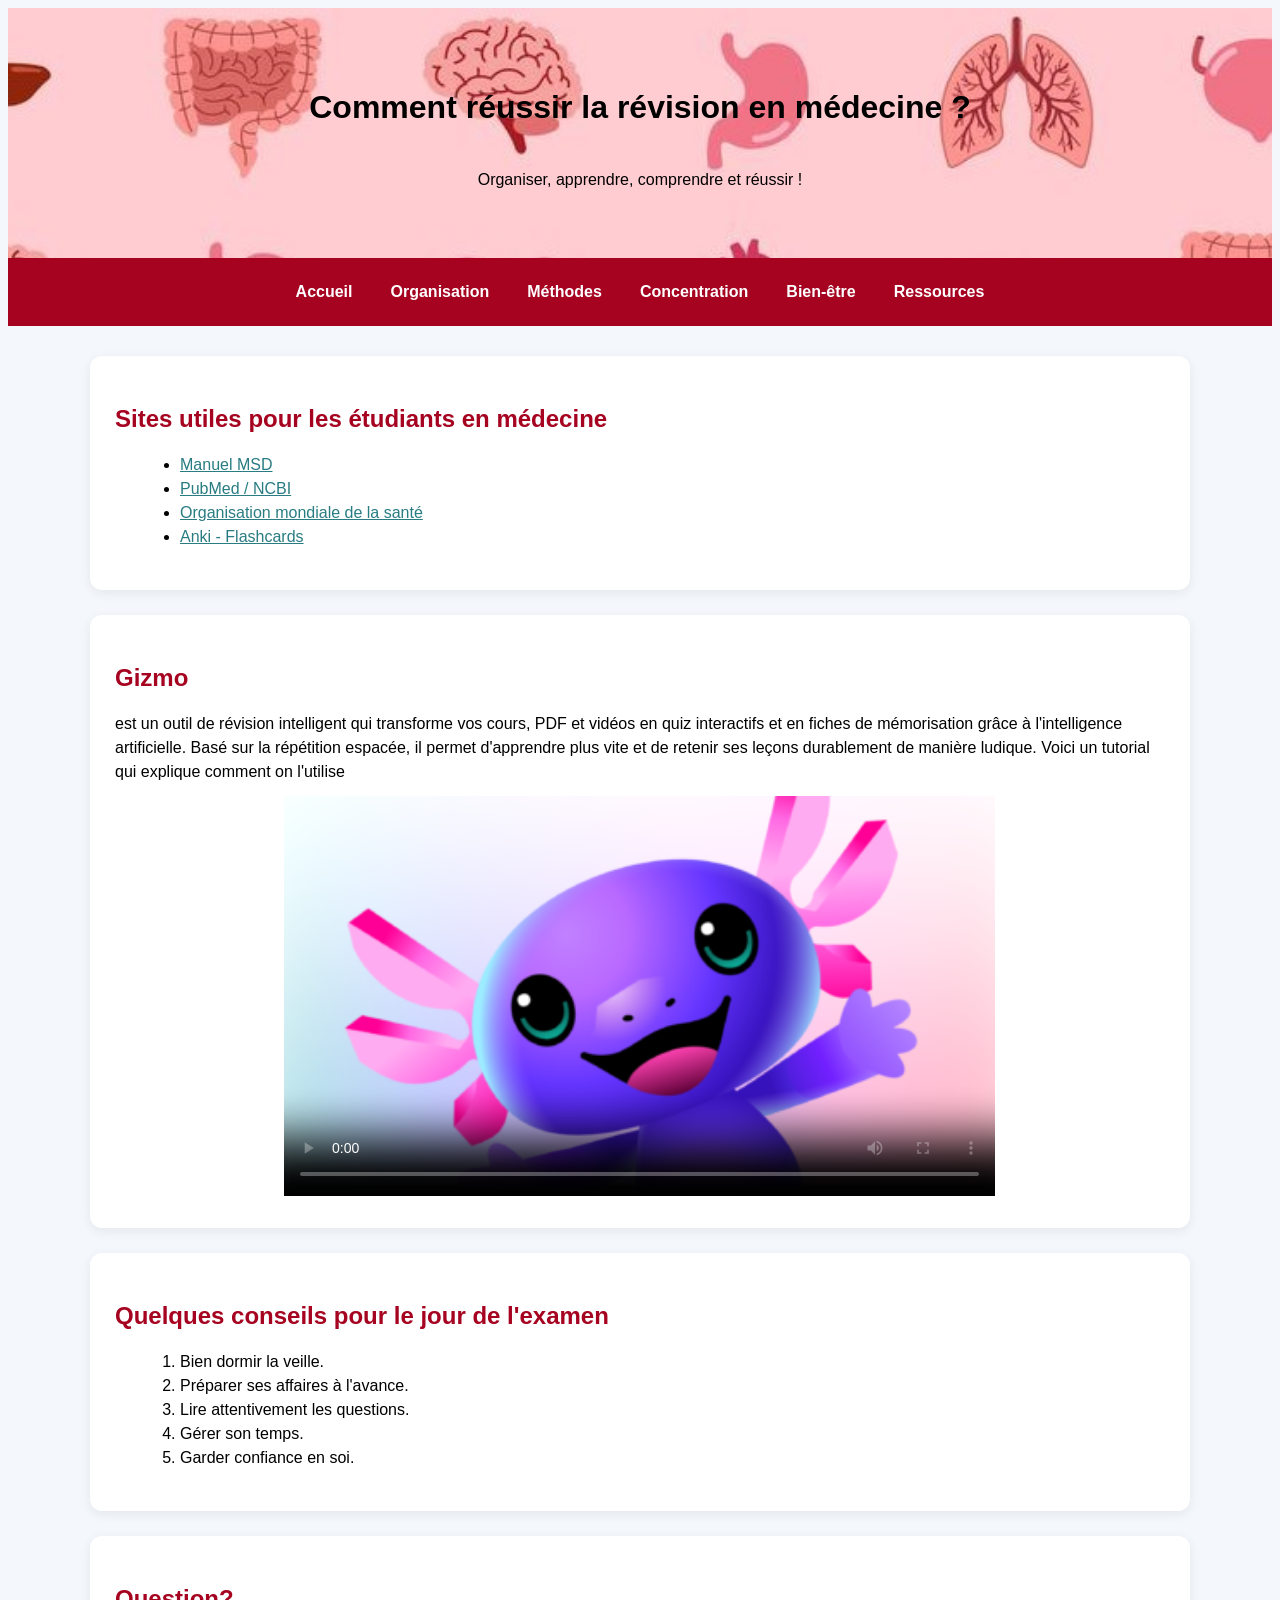
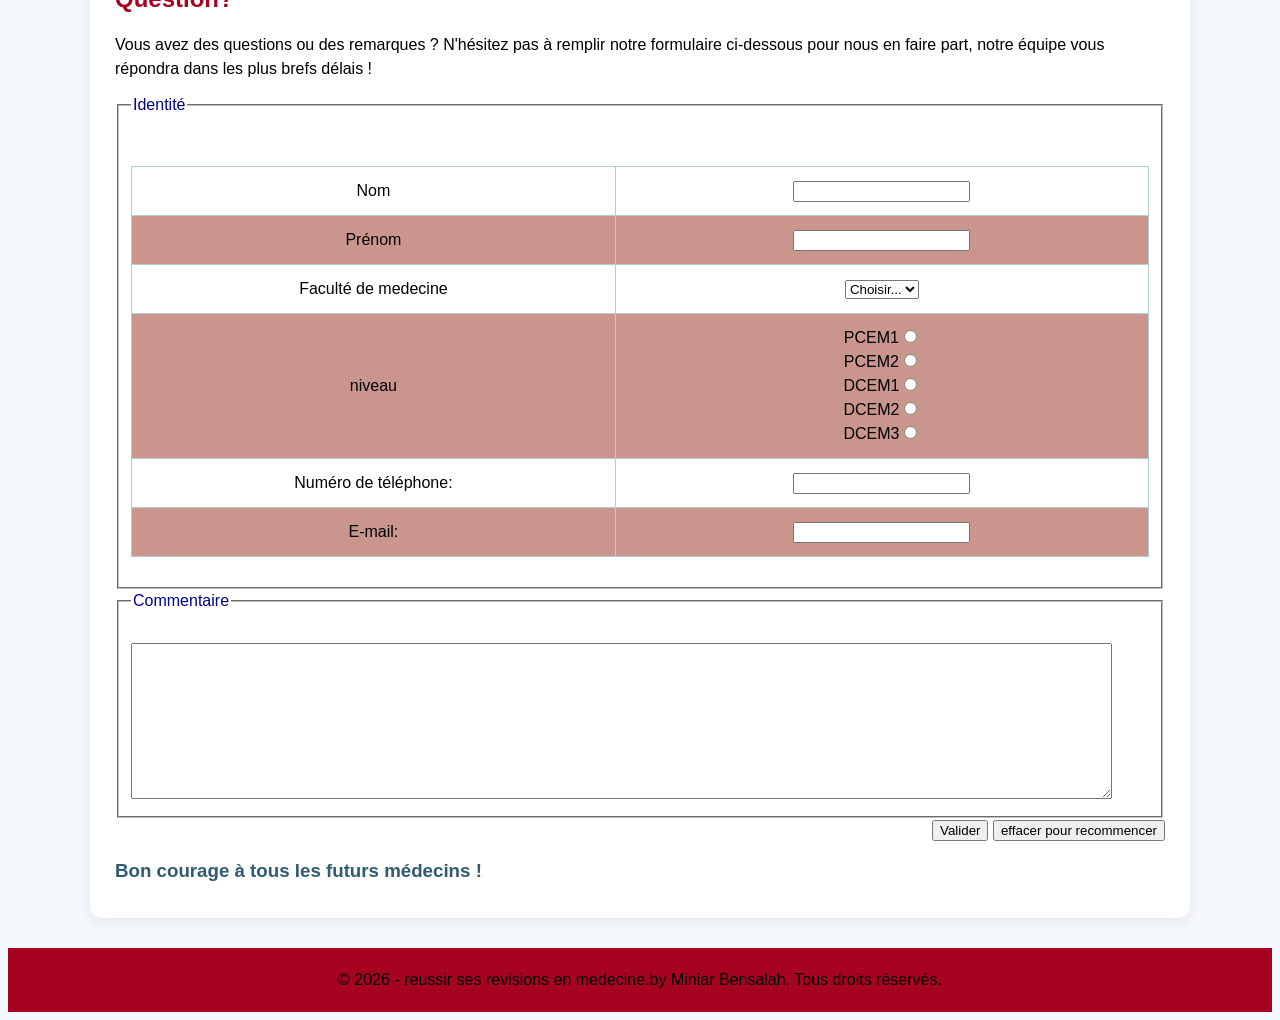
==== page5.html @ aaf3cce7 "Add files via upload" ====
<!DOCTYPE html>
<html>
<head>
<meta charset="UTF-8">
<title>page5</title>
<link rel="stylesheet" href="style.css">
</head>
<body>

<header>
  <h1>Comment réussir la  révision en médecine ?</h1>
    <p>Organiser, apprendre, comprendre et réussir !</p>
</header>

<nav>
<a href="index.html">Accueil</a>
<a href="page1.html">Organisation</a>
<a href="page2.html">Méthodes</a>
<a href="page3.html">Concentration</a>
<a href="page4.html">Bien-être</a>
<a href="page5.html">Ressources</a>
</nav>

<div class="container">

<section>
<h2>Sites utiles pour les étudiants en médecine</h2>

<ul>
<li>
<a href="https://www.msdmanuals.com/fr"
target="_blank">Manuel MSD</a>
</li>

<li>
<a href="https://www.ncbi.nlm.nih.gov/"
target="_blank">PubMed / NCBI</a>
</li>

<li>
<a href="https://www.who.int/fr"
target="_blank">Organisation mondiale de la santé</a>
</li>

<li>
<a href="https://www.ankiweb.net/"
target="_blank">Anki - Flashcards</a>
</li>
</ul>
</section>



<section>
<h2>Gizmo</h2>
<p>
est un outil de révision intelligent qui transforme vos cours, PDF et vidéos en quiz interactifs et en fiches de mémorisation grâce à l'intelligence artificielle. Basé sur la répétition espacée, il permet d'apprendre plus vite et de retenir ses leçons durablement de manière ludique.
Voici un tutorial qui explique comment on l'utilise
</p>

<center><video controls poster="multimedia/gizmo-poster.png"> 
<source src="multimedia/gizmo.mp4" type="video/mp4" >

</video></center>
</section>

<section>
<h2>Quelques conseils pour le jour de l'examen</h2>
<ol>
<li>Bien dormir la veille.</li>
<li>Préparer ses affaires à l'avance.</li>
<li>Lire attentivement les questions.</li>
<li>Gérer son temps.</li>
<li>Garder confiance en soi.</li>
</ol>
</section>

<section>
<h2>Question?</h2>
<p>
Vous avez des questions ou des remarques ? N'hésitez pas à remplir notre formulaire ci-dessous pour nous en faire part, notre équipe vous répondra dans les plus brefs délais !
</p>
<fieldset>
            <legend style="color:darkblue;">Identité</legend>
            <table>
          
  
            <tr>
                <td><label>Nom</label></td><td><input type="text" name="nom" required></td>
            </tr>
            <tr>
                <td><label>Prénom</label></td><td><input type="text" name="P" required></td>
            </tr>
          
               <tr>
                <td><label>Faculté de medecine</label></td>
                   <td> <select name="sel" size="1">
                        <option>Choisir...</option>
                        <option>Sfax</option>
                        <option>Tunis</option>
                        <option>Sousse</option>
                        <option>Monastir</option>
                    </select></td></tr><br>
                     <tr>
                <td><label>	niveau</label></td>
                <td>PCEM1<input type="Radio" name="Civilité"><br>
                PCEM2<input type="Radio" name="Civilité"><br>
                DCEM1<input type="Radio" name="Civilité"><br>
                DCEM2<input type="Radio" name="Civilité"><br>
                DCEM3<input type="Radio" name="Civilité"></td>
            </tr>
               
                <tr>
                    <td><label>Numéro de téléphone:</label></td><td><input type="" name="tel" maxlength="8" pattern="[0-9]{8}" required></td>
                </tr>
                <tr>
                <td><label>E-mail:</label></td><td><input type="Email" name="Email" required></td>
            </tr>
            </table>
        </fieldset>
        <fieldset>
            <legend style="color:darkblue;">Commentaire</legend><br>
        <textarea name="tex" rows="10" cols="120"></textarea>
        </fieldset>
        <div style="text-align: right;">
            <input type="submit" name="bouton" value="Valider">
            <input type="reset" name="bouton2" value="effacer pour recommencer" >
        </div>


<h3>Bon courage à tous les futurs médecins !</h3>
</section>

</div>

<footer>&copy; 2026 - reussir ses revisions en medecine.by Miniar Bensalah. Tous droits réservés.</footer>
</footer>

</body>
</html>
---- style.css ----
#I7{
    height:400px;
    width:600px;
     object-fit: cover;
    border-radius: 10px

}
#I9{
    float:right;
    height:300px;
    width:550px;
     object-fit: cover;
    border-radius: 10px
}
}

 * {
    margin: 0;
    padding: 0;
    box-sizing: border-box;
}

body {
    font-family:arial;
    background-color: #f4f7fb;
    color:black;
    line-height: 1.5;
}

header {
    background-image:url("images/header.jpeg") ;
    color:black;
    text-align: center;
   
    background-size:cover;
    height:250px;
   

    display: flex;
    flex-direction: column;
    justify-content: center;
    align-items: center;
    text-align: center;
    color: black;
}

header h1 {
    animation: bouger 3s infinite alternate;
}

@keyframes bouger {
    from { transform: translateX(-20px); }
    to { transform: translateX(20px); }
}

nav {
    background-color:#A60321 ;
    display: flex;
    justify-content: center;
    flex-wrap: wrap;
    padding: 12px;
    gap: 8px;
}

nav a {
    color: white;
    text-decoration: none;
    padding: 10px 15px;
    border-radius: 6px;
    font-weight: bold;
}

nav a:hover {
    background-color: #D97B66;
    color: #F2E9D8;
}

.container {
    width: 90%;
    max-width: 1100px;
    margin: 30px auto;
}

section {
    background: white;
    padding: 25px;
    margin-bottom: 25px;
    border-radius: 12px;
    box-shadow: 0 3px 12px #00000012;
}
img {
    width:300px;
    height:200px;
    object-fit: cover;
    border-radius: 10px;
}
img {
    transition: transform 0.4s;
}

img:hover {
    transform: scale(1.08);
}


h2 {
    color: #A60321 ;
    margin-bottom: 15px;
}
#s1{
    background-color:#DBCEC3;
}
h3 {
    color: #315a73;
    margin: 15px 0 8px;
}

p {
    margin-bottom: 12px;
}

img {
    max-width: 100%;
    border-radius: 10px;
    margin: 15px 0;
}
.flottant{
    float:right;
}
table {
    width: 100%;
    border-collapse: collapse;
    margin: 20px 0;
}

th, td {
    border: 1px solid #b8ced5;
    padding: 12px;
    text-align: center;
}

th {
    background-color:#EE9385;
    color: white;
}

tr:nth-child(even) {
    background-color:#C9958D;
}

ul, ol {
    margin-left: 25px;
}

a {
    color: #287c82;
}
.techniques {
    text-align: center;
    padding: 30px;
}

.techniques h2 {
    color: #c6284b;
    margin-bottom: 25px;
}

.conteneur-box {
    display: flex;
    justify-content: center;
    gap: 20px;
}

.box {
    background-color: #ffe4e9;
    border: 2px solid #e85d75;
    border-radius: 15px;
    padding: 20px;
    width: 30%;
    box-shadow: 2px 3px 8px #d9a0aa;
    transition: transform 0.3s;
}

.box h3 {
    color: #c6284b;
}

.box p {
    color: #444;
    line-height: 1.6;
}

.box:hover {
    transform: translateY(-10px);
    background-color: #ffd1dc;
}

 audio {
    max-width: 100%;
    height: 50px;
    margin: 15px 0;
}
video{
    height:400px;
    weidth:400pxs;
}
.card {
    background-color: #e9f4f3;
    padding: 18px;
    border-left: 5px solid #A60321;
    border-radius: 8px;
    margin: 15px 0;
}

footer {
    background-color:#A60321;
    color:black;
    text-align: center;
    padding: 20px;
    margin-top: 30px;
}

button {
    background-color:#A60321;
    color:white;
    border: none;
    padding: 12px 20px;
    border-radius: 7px;
    cursor: pointer;
}

button:hover {
    background-color: #D97B66;
}

@media screen and (max-width: 650px) {
    nav {
        flex-direction: column;
        text-align: center;
    }

    header h1 {
        font-size: 23px;
    }

    .container {
        width: 80%;
    }

    table {
        font-size: 12px;
    }

    th, td {
        padding: 6px;
    }
}
.bulle {
    display: inline-block;
    background-color: #f8d7e3;
    color: #a83260;
    padding: 10px 20px;
    border-radius: 25px;
    margin: 8px;
    width: fit-content;
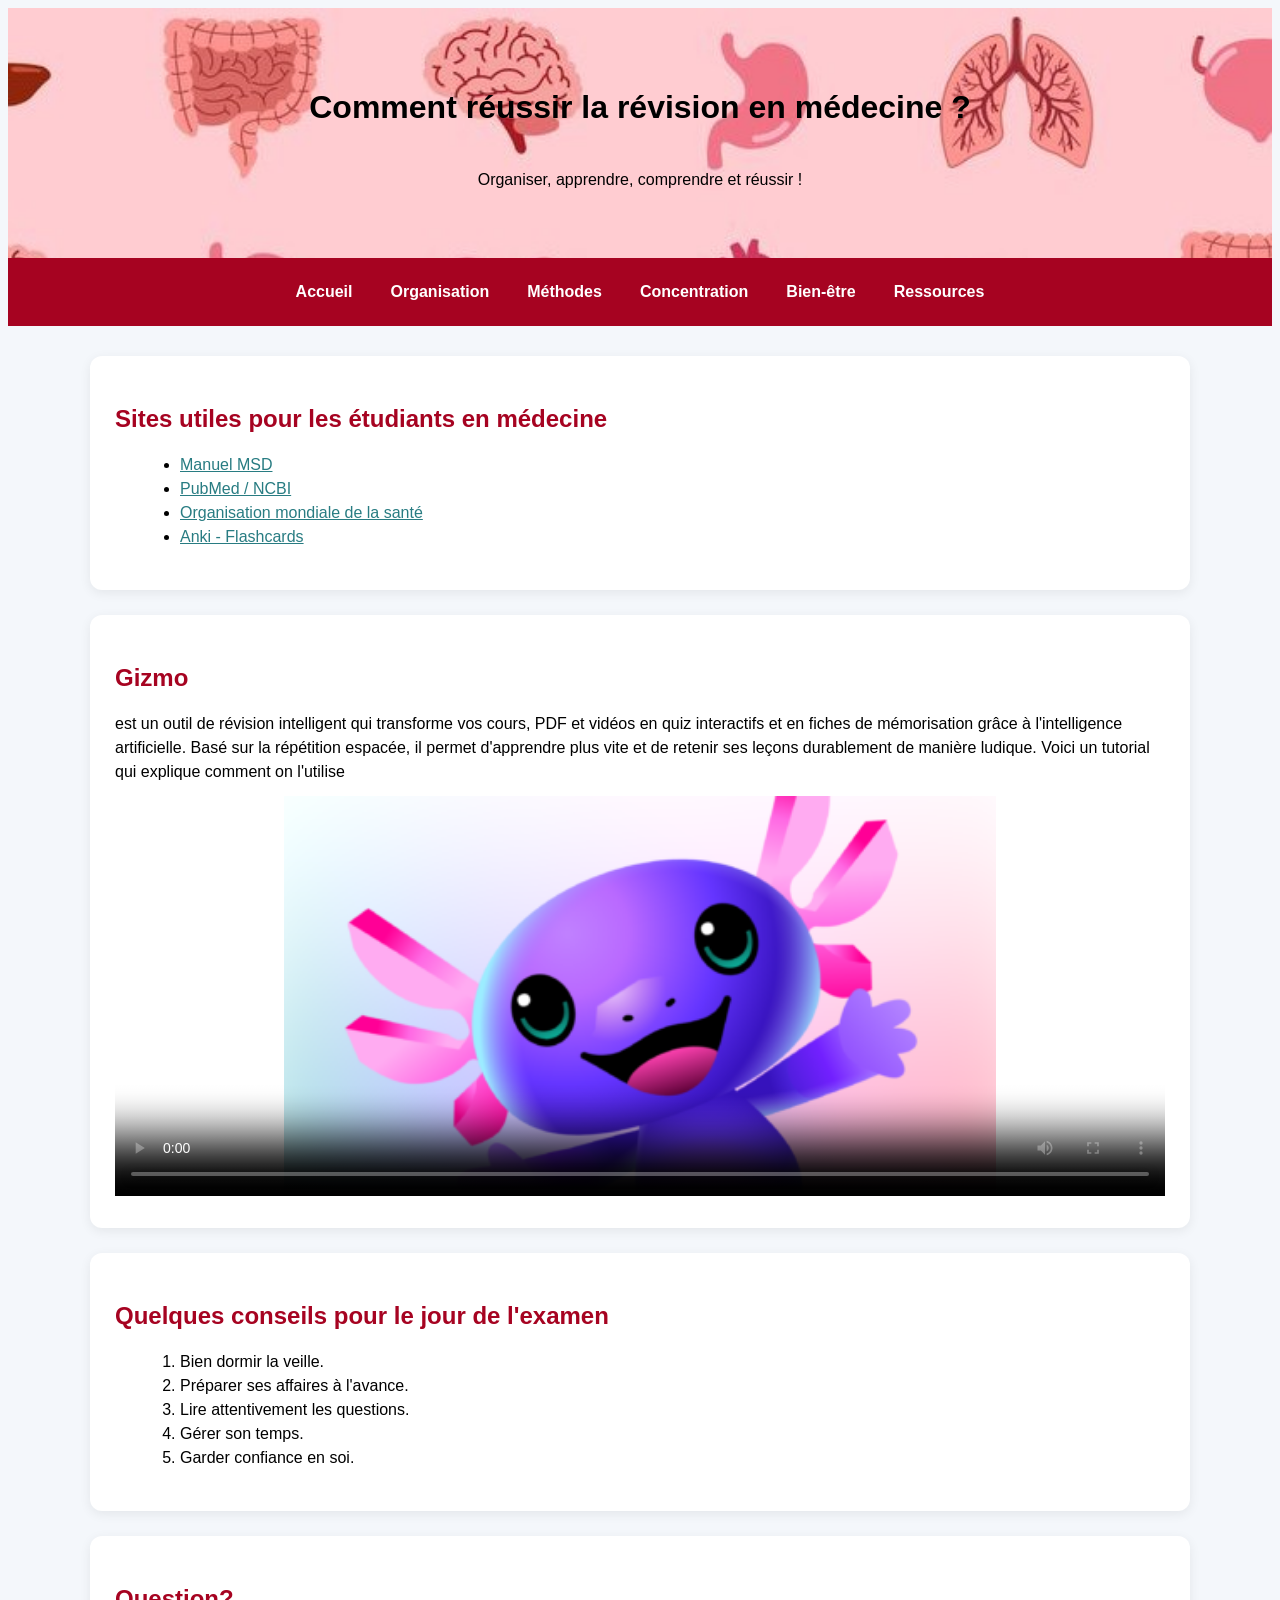
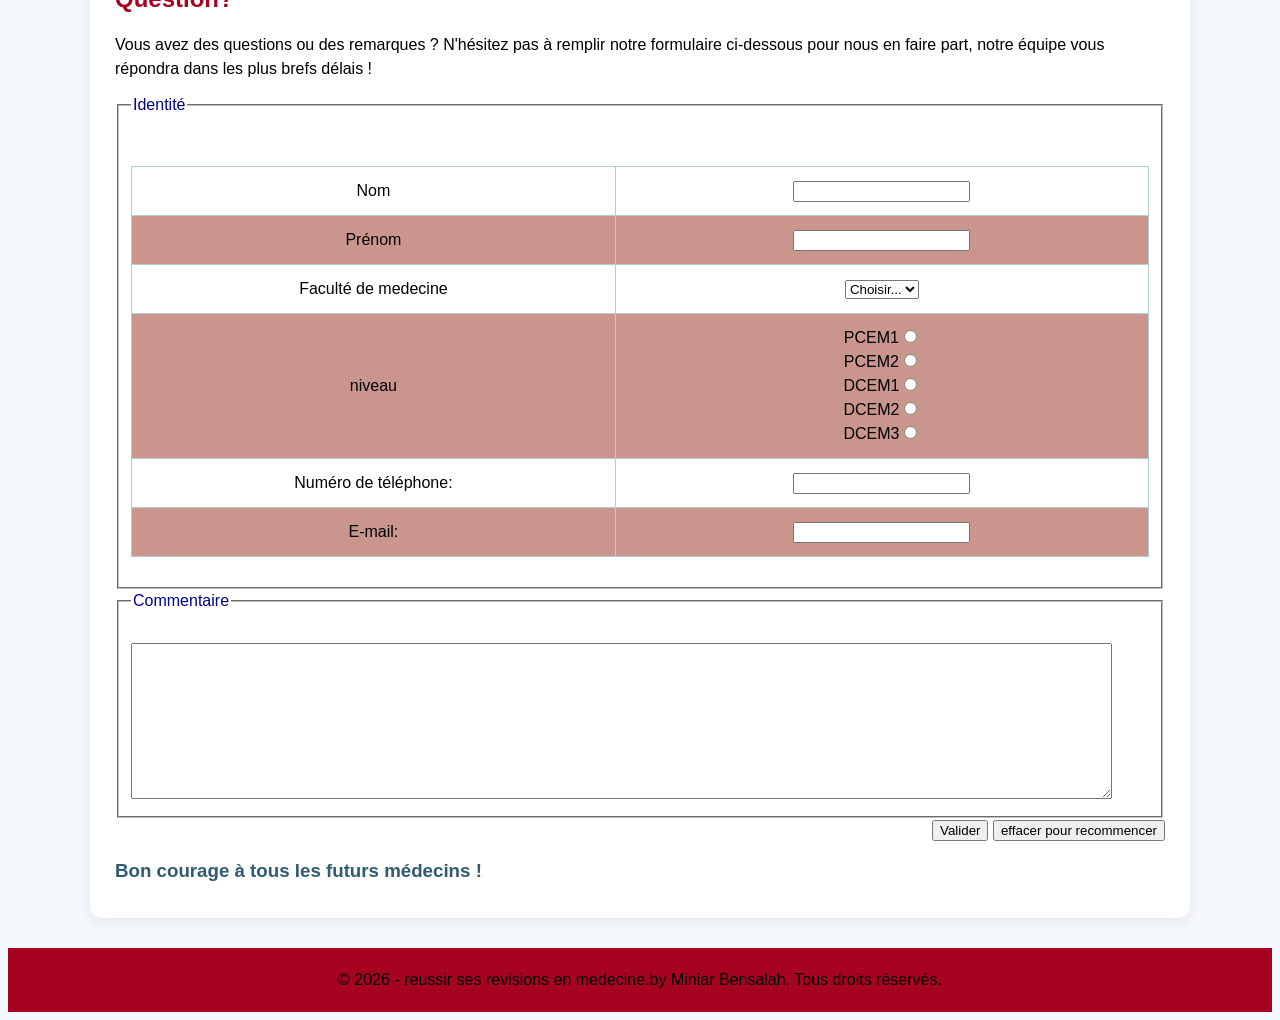
==== commit 99524f86: "page5.html" ====
--- a/page5.html
+++ b/page5.html
@@ -59,8 +59,8 @@
 Voici un tutorial qui explique comment on l'utilise
 </p>
 
-<center><video controls poster="multimedia/gizmo-poster.png"> 
-<source src="multimedia/gizmo.mp4" type="video/mp4" >
+<center><video src="https://github.com/user-attachments/assets/7ce8cc37-13cd-4301-9be0-0f64dddbf202" controls width="100%" controls poster="multimedia/gizmo-poster.png"> 
+
 
 </video></center>
 </section>
